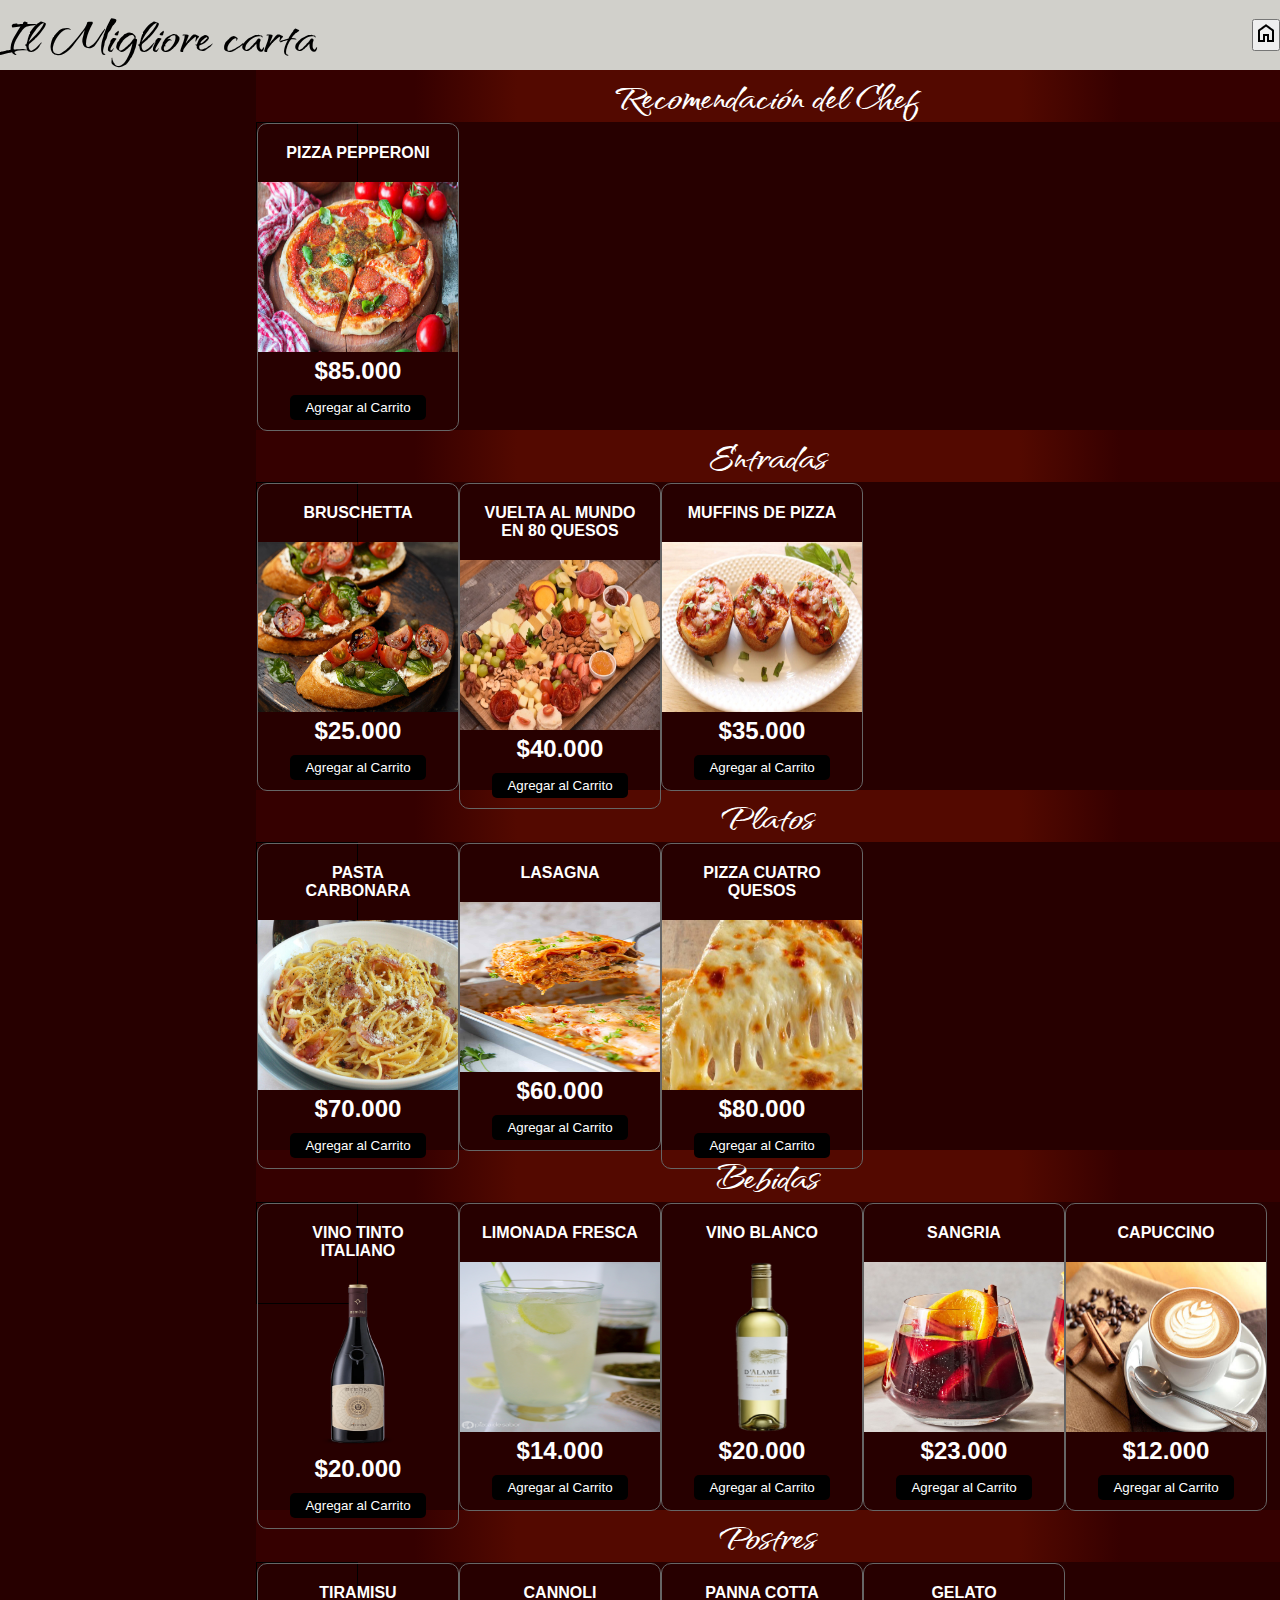
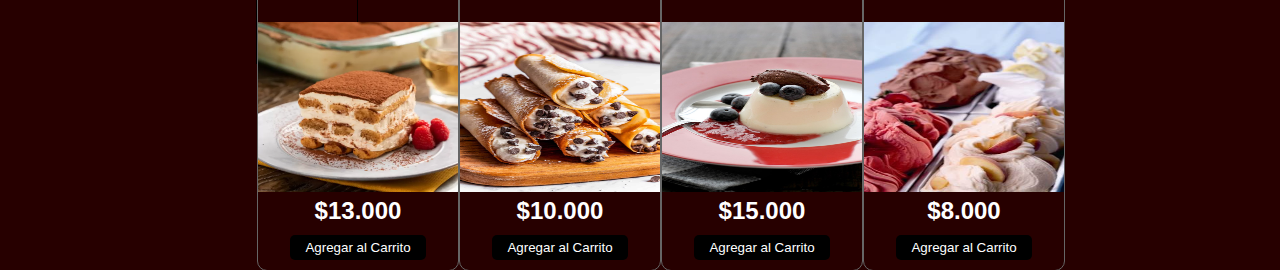
==== PROYECTO-main/index.html @ fc8a64dc "Add files via upload" ====
<!DOCTYPE html>
<html lang="en">

<head>
    <meta charset="UTF-8">
    <meta name="viewport" content="width=device-width, initial-scale=1.0">
    <link rel="stylesheet" href="style.css">
    <script src="carrito.js" type="text/javascript" defer></script>
    <title>Menú del Restaurante Italiano</title>
</head>

<body>
    <header class="home">
        <h1>Il Migliore carta</h1>
        <button><a href="menu.html"><img src="home.png"></a></button>
    </header>
    <section class="contenedor">
        <div class="producto">
            <div>
                <div class="contenedor-items">
                    <h2>Recomendación del Chef</h2>
                    <div>
                        <div class="item">
                            <span class="titulo-item">Pizza pepperoni </span>
                            <img src="Comida/pizza_especialidad.jpg" alt="" class="img-item">
                            <span class="precio-item">$85.000</span>
                            <button class="boton-item">Agregar al Carrito</button>
                        </div>
                    </div>
                </div>
            </div>
            <div>
                <div class="contenedor-items">
                    <h2>Entradas</h2>
                    <div>
                        <div class="item">
                            <span class="titulo-item">Bruschetta</span>
                            <img src="Comida/Bruschettas.jpg" alt="" class="img-item">
                            <span class="precio-item">$25.000</span>
                            <button class="boton-item">Agregar al Carrito</button>
                        </div>
                        <div class="item">
                            <span class="titulo-item">Vuelta al mundo en 80 quesos</span>
                            <img src="Comida/Vulta_al_mundo_en_80_quesos.jpg" alt="" class="img-item">
                            <span class="precio-item">$40.000</span>
                            <button class="boton-item">Agregar al Carrito</button>
                        </div>
                        <div class="item">
                            <span class="titulo-item">Muffins de Pizza</span>
                            <img src="Comida/Muffins de Pizza.jpg" alt="" class="img-item">
                            <span class="precio-item">$35.000</span>
                            <button class="boton-item">Agregar al Carrito</button>
                        </div>
                    </div>
                </div>
            </div>
            <div>
                <div class="contenedor-items">
                    <h2>Platos</h2>
                    <div>
                        <div class="item">
                            <span class="titulo-item">Pasta Carbonara</span>
                            <img src="Comida/Pasta_Carbonara.jpg" alt="" class="img-item">
                            <span class="precio-item">$70.000</span>
                            <button class="boton-item">Agregar al Carrito</button>
                        </div>
                        <div class="item">
                            <span class="titulo-item">Lasagna</span>
                            <img src="Comida/Lasagna.jpg" alt="" class="img-item">
                            <span class="precio-item">$60.000</span>
                            <button class="boton-item">Agregar al Carrito</button>
                        </div>
                        <div class="item">
                            <span class="titulo-item">Pizza Cuatro Quesos</span>
                            <img src="Comida/pizza_cuatro_quesos.jpg" alt="" class="img-item">
                            <span class="precio-item">$80.000</span>
                            <button class="boton-item">Agregar al Carrito</button>
                        </div>
                    </div>
                </div>
            </div>
            <div>
                <div class="contenedor-items">
                    <h2>Bebidas</h2>
                    <div>
                        <div class="item">
                            <span class="titulo-item">Vino Tinto Italiano</span>
                            <img src="Comida/VINO-TINTO-ITALIANO.png" alt="" class="img-item">
                            <span class="precio-item">$20.000</span>
                            <button class="boton-item">Agregar al Carrito</button>
                        </div>
                        <div class="item">
                            <span class="titulo-item">Limonada Fresca</span>
                            <img src="Comida/Limonada.jpg" alt="" class="img-item">
                            <span class="precio-item">$14.000</span>
                            <button class="boton-item">Agregar al Carrito</button>
                        </div>
                        <div class="item">
                            <span class="titulo-item">Vino Blanco</span>
                            <img src="Comida/VINO-BLANCO.png" alt="" class="img-item">
                            <span class="precio-item">$20.000</span>
                            <button class="boton-item">Agregar al Carrito</button>
                        </div>
                        <div class="item">
                            <span class="titulo-item">Sangria</span>
                            <img src="Comida/sangria.jpg" alt="" class="img-item">
                            <span class="precio-item">$23.000</span>
                            <button class="boton-item">Agregar al Carrito</button>
                        </div>
                        <div class="item">
                            <span class="titulo-item">Capuccino</span>
                            <img src="Comida/capuccino.jpg" alt="" class="img-item">
                            <span class="precio-item">$12.000</span>
                            <button class="boton-item">Agregar al Carrito</button>
                        </div>
                    </div>
                </div>
            </div>
            <div>
                <div class="contenedor-items">
                    <h2>Postres</h2>
                    <div>
                        <div class="item">
                            <span class="titulo-item">Tiramisu</span>
                            <img src="Comida/tiramisu.webp" alt="" class="img-item">
                            <span class="precio-item">$13.000</span>
                            <button class="boton-item">Agregar al Carrito</button>
                        </div>
                        <div class="item">
                            <span class="titulo-item">Cannoli</span>
                            <img src="Comida/canoli.jpg" alt="" class="img-item">
                            <span class="precio-item">$10.000</span>
                            <button class="boton-item">Agregar al Carrito</button>
                        </div>
                        <div class="item">
                            <span class="titulo-item">Panna Cotta</span>
                            <img src="Comida/Panna_cotta.jpg" alt="" class="img-item">
                            <span class="precio-item">$15.000</span>
                            <button class="boton-item">Agregar al Carrito</button>
                        </div>
                        <div class="item">
                            <span class="titulo-item">Gelato</span>
                            <img src="Comida/Gelato.jpg" alt="" class="img-item">
                            <span class="precio-item">$8.000</span>
                            <button class="boton-item">Agregar al Carrito</button>
                        </div>
                    </div>
                </div>
            </div>
        </div>
    </section>

    <section class="carritos">
        <div class="carrito" id="carrito">
            <div class="header-carrito">
                <h2>Tu Carrito</h2>
            </div>
            <div class="carrito-items">
                <!-- 
                <div class="carrito-item">
                    <span class="titulo-item">Pizza pepperoni</span>
                    <img src="Comida/pizza_especialidad.jpg" width="80px" alt="">
                    <div class="carrito-item-detalles">
                        <span class="carrito-item-titulo">Box Engasse</span>
                        <div class="selector-cantidad">
                            <i class="fa-solid fa-minus"></i>
                            <input type="text" value="1" class="carrito-item-cantidad" disabled>
                            <i class="fa-solid fa-plus"></i>
                        </div>
                        <span class="carrito-item-precio">$85.000,00</span>
                    </div>
                    <span class="btn-eliminar">
                        <i class="fa-solid fa-trash"></i>
                    </span>
                </div>
            </div>
            -->
            <div class="carrito-total">
                <div class="fila">
                    <strong>Tu Total</strong>
                    <span class="carrito-precio-total">
                        $85.000,00
                    </span>
                </div>
                <button class="btn-pagar">Pagar <i class="fa-solid fa-bag-shopping"></i> </button>
            </div>
        </div>
    </section>
</body>

</html>
---- PROYECTO-main/style.css ----
@import url('https://fonts.googleapis.com/css2?family=Dancing+Script&family=Handjet&family=Qwitcher+Grypen:wght@700&family=Roboto+Mono:wght@200&family=Tangerine&display=swap');

/*header*/
*{
    margin: 0;
    padding: 0;
    color: white;
    font-family: 'Qwitcher Grypen', cursive;
}
body {
    margin: 0;
    padding: 0;
    font-family: Arial, sans-serif;
    background-color: #270000; 
    color: white;
}

header {
    background-color: #d1d0cb;
    /*padding: 0;
    text-align: center;*/
    width: 100%;
    display: flex;
    justify-content: center;
    align-items: center;
}

h1 {
    margin: 0;
    font-size: 4rem;
    color:black
}

h2 {
    display: flex;
    justify-content: center;
    background: rgb(83,9,0);
    background: radial-gradient(circle, rgba(83,9,0,1) 49%, rgb(53, 0, 0) 69%); 
    color: white;
    padding: 0;
    margin: 0;
    width: 100%;
    font-family: 'Qwitcher Grypen', cursive;
    font-size: 3rem;
}

.contenedor{
    display: flex;
    justify-content: space-between;
    align-items: left;
    padding: 0;
    flex-direction: column;
    overflow: hidden;
    float: right;
    width: 80%;
}

/* SECCION CONTENEDOR DE ITEMS*/
.contenedor .producto .contenedor-items{
    margin-bottom: 10px;
    width: 100%;
    transition: .3s;
    height: 350px;
}
.contenedor .producto .contenedor-items >div{
    display: flex;
    flex-direction: row;
    justify-content: space-between;
    align-items: left;
    width: 100px;
    height: 100px;
    border: 1px solid black;
    margin-right: 10px;
}
.contenedor .producto .contenedor-items .item{
    max-width: 1000px;
    margin: auto;
    border: 1px solid #666;
    border-radius: 10px;
    padding: auto;
    transition: .3s;
}
.contenedor .producto .contenedor-items .item .img-item{
    width: 200px;
    height: 170px;
}
.contenedor .producto .contenedor-items  .item:hover{
    box-shadow: 0 0 10px #666;
    scale: 1.05; 
}
.contenedor .producto .contenedor-items .item .titulo-item{
    display: block;
    font-weight: bold;
    text-align: center;
    text-transform: uppercase;
    font-family: 'Gill Sans', 'Gill Sans MT', Calibri, 'Trebuchet MS', sans-serif;
    padding: 20px;
}
.contenedor .producto .contenedor-items .item .precio-item{
    display: block;
    text-align: center;
    font-weight: bold;
    font-size: 24px;
    font-family: 'Gill Sans', 'Gill Sans MT', Calibri, 'Trebuchet MS', sans-serif;
}
.contenedor .producto .contenedor-items .item .boton-item{
    display: block;
    margin: 10px auto;
    border: none;
    background-color: black;
    color: #fff;
    padding: 5px 15px;
    border-radius: 5px;
    cursor: pointer;
    font-family: 'Gill Sans', 'Gill Sans MT', Calibri, 'Trebuchet MS', sans-serif;
}

/* seccion carrito */
.carritos {
    float: left;
    width: 20%;
}

.carritos .carrito{
    border: 1px solid #666;
    width: 100%;
    margin-top: 30px;
    border-radius: 10px;
    overflow: hidden;
    margin-bottom: auto;
    position: sticky !important;
    top: 0;
    transition: .3s;
     /* Estilos para ocultar */
     margin-right: -100%;
     opacity: 0;
}
    
.carrito .header-carrito{
    background-color: #000;
    color: #fff;
    text-align: center;
    padding: 30px 0;
}
.carrito .carrito-item{
    display: flex;
    align-items: center;
    justify-content: space-between;
    position: relative;
    border-bottom: 1px solid #666;
    padding: 20px;
}
.carrito .carrito-item img{
    margin-right: 20px;
}
.carrito .carrito-item .carrito-item-titulo{
    font-family: 'Gill Sans', 'Gill Sans MT', Calibri, 'Trebuchet MS', sans-serif;
    display: block;
    font-weight: bold;
    margin-bottom: 10px;
}
.carrito .carrito-item .selector-cantidad{
    display: inline-block;
    margin-right: 25px;
}
.carrito .carrito-item .carrito-item-cantidad{
    border: none;
    font-size: 18px;
    background-color: transparent;
    display: inline-block;
    width:30px;
    padding: 5px;
    text-align: center;
    font-family: 'Gill Sans', 'Gill Sans MT', Calibri, 'Trebuchet MS', sans-serif;
}
.carrito .carrito-item .selector-cantidad i{
    font-size: 18px;
    width: 32px;
    height: 32px;
    line-height: 32px;
    text-align: center;
    border-radius: 50%;
    border: 1px solid #000;
    cursor: pointer;
}
.carrito .carrito-item .carrito-item-precio{
    font-weight: bold;
    display: inline-block;
    font-size: 18px;
    margin-bottom: 5px;
    font-family: 'Gill Sans', 'Gill Sans MT', Calibri, 'Trebuchet MS', sans-serif;
}
.carrito .carrito-item .btn-eliminar{
    position: absolute;
    right: 15px;
    top: 15px;
    color: #000;
    font-size: 20px;
    width: 40px;
    height: 40px;
    line-height: 40px;
    text-align: center;
    border-radius: 50%;
    border: 1px solid #000;
    cursor: pointer;
    display: block;
    background: transparent;
    z-index: 20;
}
.carrito .carrito-item .btn-eliminar i{
    pointer-events: none;
}

.carrito-total{
    background-color: #000;
    padding: 30px;
    font-family: 'Gill Sans', 'Gill Sans MT', Calibri, 'Trebuchet MS', sans-serif;
}
.carrito-total .fila{
    display: flex;
    justify-content: space-between;
    align-items: center;
    font-size: 22px;
    font-weight: bold;
    margin-bottom: 10px;
}
.carrito-total .btn-pagar{
    display: block;
    width: 100%;
    border: none;
    background: #fff;
    color: #000;
    border-radius: 5px;
    font-size: 2rem;
    padding: 20px;
    display: flex;
    justify-content: center;
    align-items: center;
    cursor: pointer;
    transition: .3s;
}
.carrito-total .btn-pagar:hover{
    scale: 1.05;
}

.home{
    display: flex;
    justify-content: space-between;
}
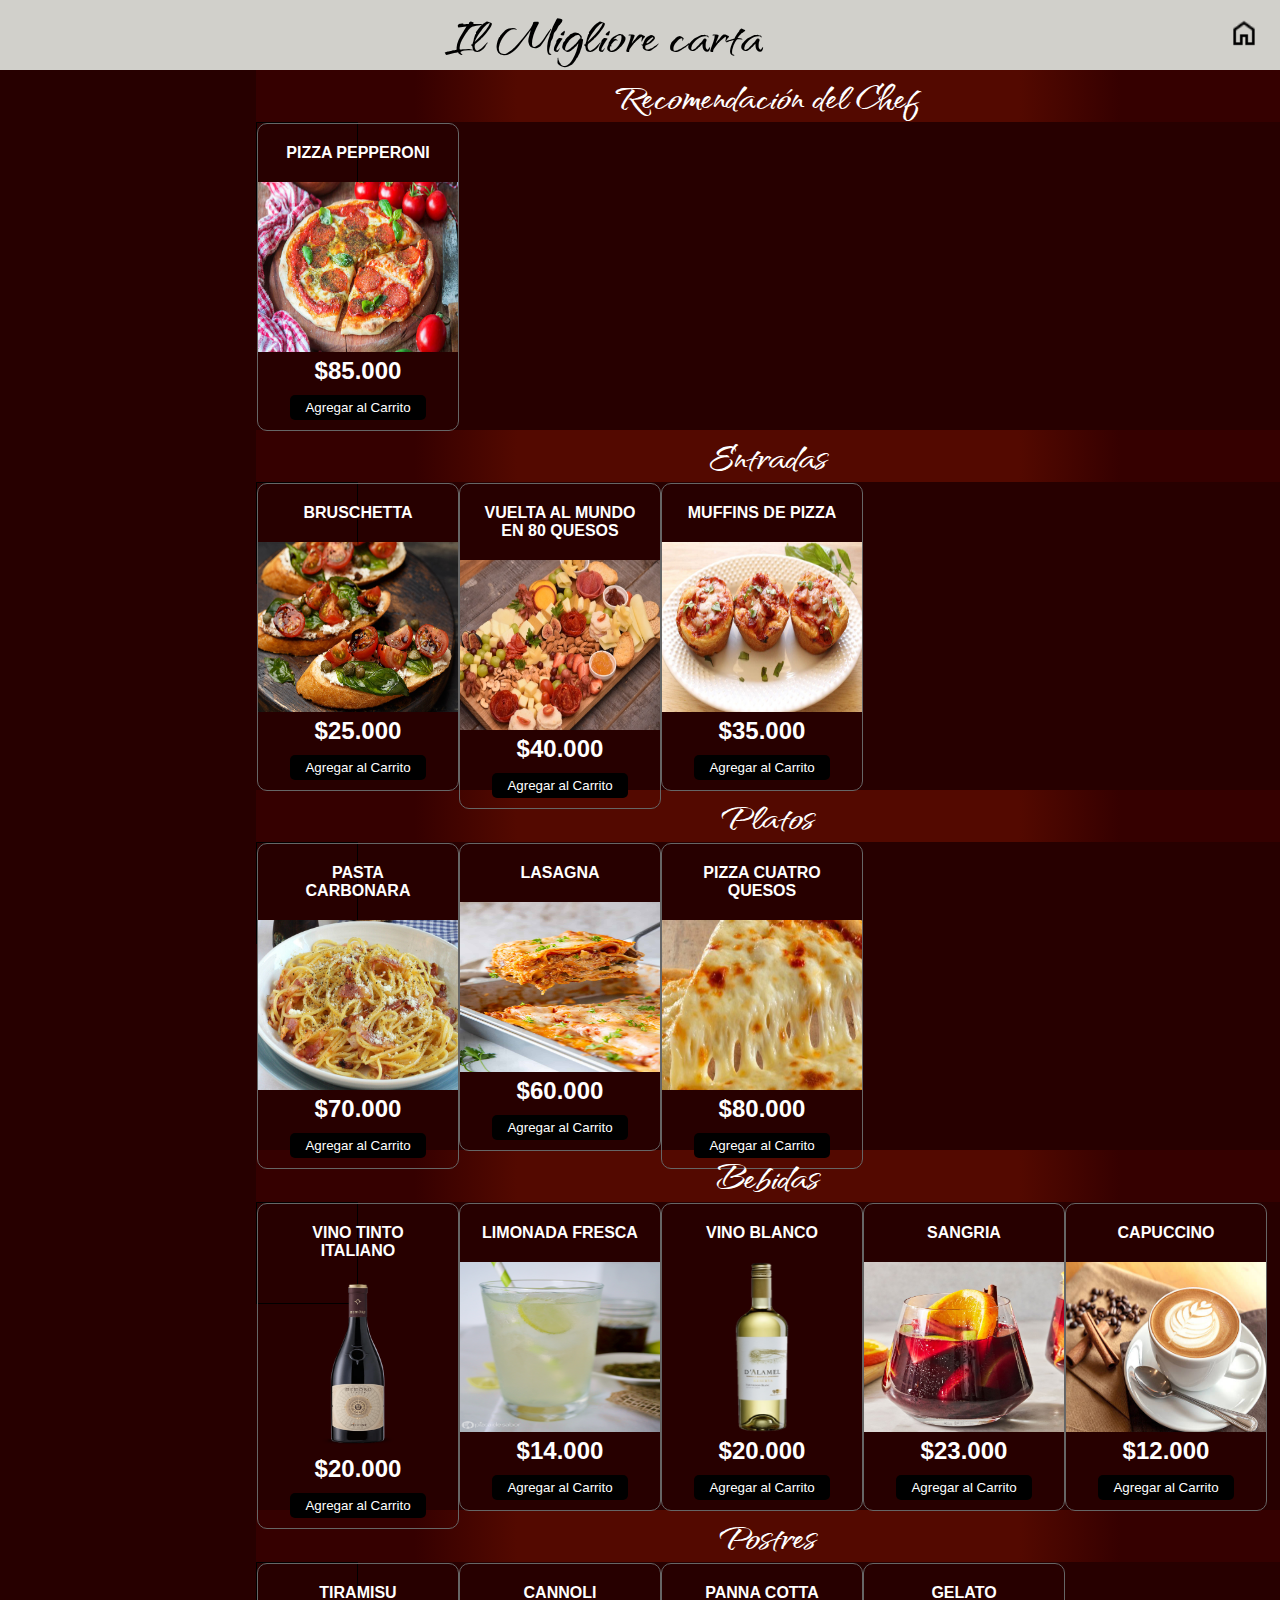
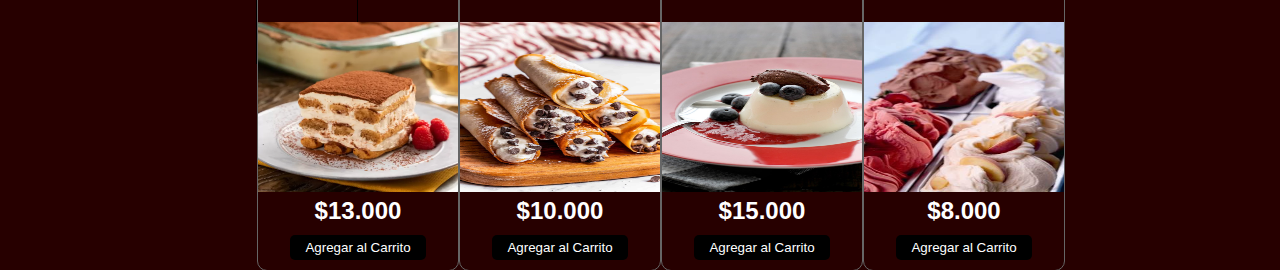
==== commit 8fd5eadd: "c" ====
--- a/PROYECTO-main/index.html
+++ b/PROYECTO-main/index.html
@@ -12,7 +12,7 @@
 <body>
     <header class="home">
         <h1>Il Migliore carta</h1>
-        <button><a href="menu.html"><img src="home.png"></a></button>
+        <button><a href="menu.html"><img src="iconos/home.png"></a></button>
     </header>
     <section class="contenedor">
         <div class="producto">
@@ -157,6 +157,7 @@
             </div>
             <div class="carrito-items">
                 <!-- 
+                    
                 <div class="carrito-item">
                     <span class="titulo-item">Pizza pepperoni</span>
                     <img src="Comida/pizza_especialidad.jpg" width="80px" alt="">
--- a/PROYECTO-main/style.css
+++ b/PROYECTO-main/style.css
@@ -15,25 +15,43 @@
     color: white;
 }
 
-header {
+header.home {
+    display: flex;
+    justify-content: space-between;
+    align-items: center;
+    text-align: center;
     background-color: #d1d0cb;
-    /*padding: 0;
-    text-align: center;*/
-    width: 100%;
-    display: flex;
-    justify-content: center;
-    align-items: center;
-}
-
-h1 {
-    margin: 0;
+    padding: 0;
+    width: 100%;
+}
+
+header.home h1 {
+    margin: 0 auto;
     font-size: 4rem;
+    font-weight: bold;
     color:black
 }
 
-h2 {
-    display: flex;
-    justify-content: center;
+header.home button {
+    background-color: #d1d0cb;
+    color: #fff; 
+    border: none; 
+    padding: 10px 20px; 
+}
+
+
+header.home button img {
+    width: 32px; 
+    height: 32px; 
+}
+
+section.contenedor{
+    display: flex;
+}
+
+h2{
+    justify-content: space-between;
+    text-align: center;
     background: rgb(83,9,0);
     background: radial-gradient(circle, rgba(83,9,0,1) 49%, rgb(53, 0, 0) 69%); 
     color: white;
@@ -56,6 +74,7 @@
 }
 
 /* SECCION CONTENEDOR DE ITEMS*/
+
 .contenedor .producto .contenedor-items{
     margin-bottom: 10px;
     width: 100%;
@@ -79,6 +98,7 @@
     border-radius: 10px;
     padding: auto;
     transition: .3s;
+    align-items: center;
 }
 .contenedor .producto .contenedor-items .item .img-item{
     width: 200px;
@@ -241,9 +261,4 @@
 }
 .carrito-total .btn-pagar:hover{
     scale: 1.05;
-}
-
-.home{
-    display: flex;
-    justify-content: space-between;
 }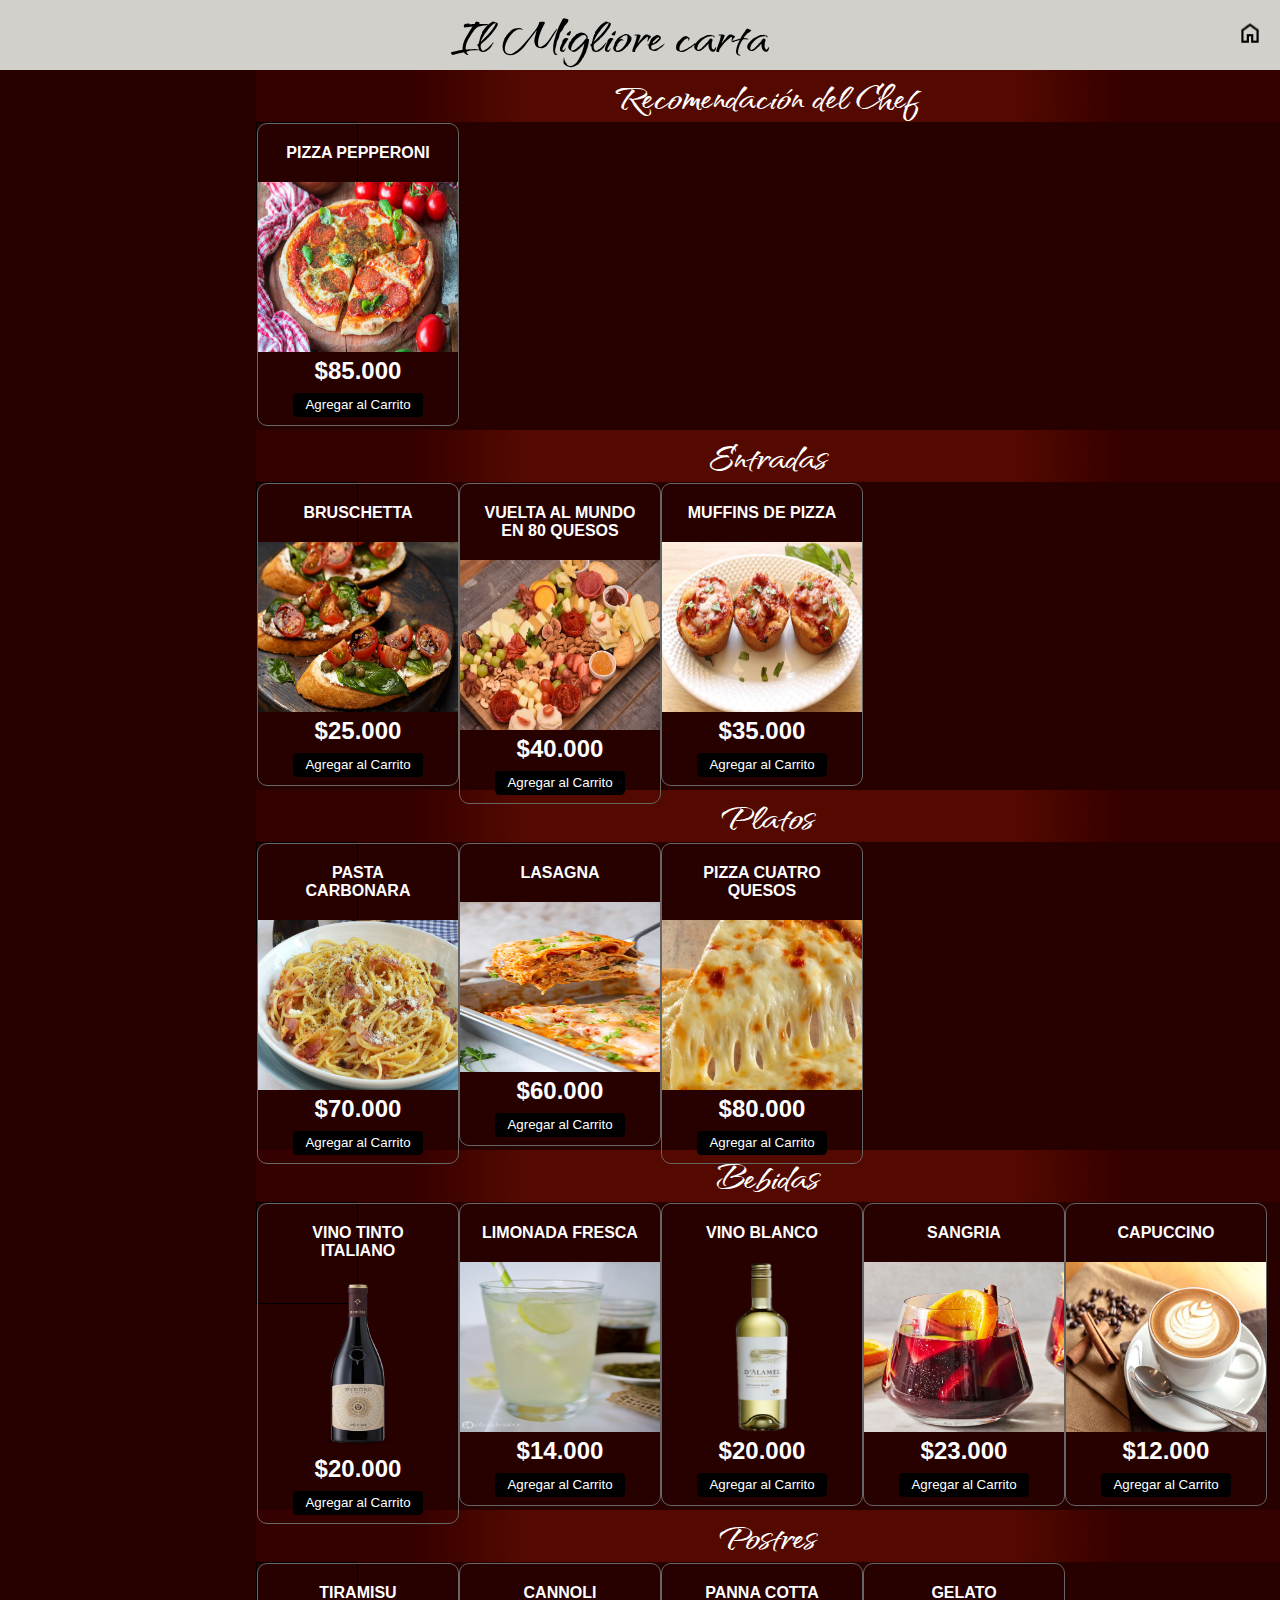
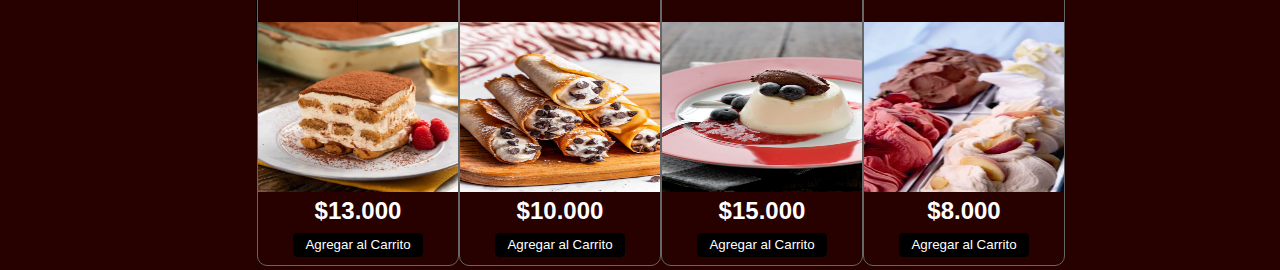
==== commit 675ae6f5: "g" ====
--- a/PROYECTO-main/index.html
+++ b/PROYECTO-main/index.html
@@ -152,12 +152,11 @@
 
     <section class="carritos">
         <div class="carrito" id="carrito">
-            <div class="header-carrito">
-                <h2>Tu Carrito</h2>
-            </div>
             <div class="carrito-items">
+                <div class="header-carrito">
+                    <h2>Tu Carrito</h2>
+                </div>
                 <!-- 
-                    
                 <div class="carrito-item">
                     <span class="titulo-item">Pizza pepperoni</span>
                     <img src="Comida/pizza_especialidad.jpg" width="80px" alt="">
@@ -185,6 +184,7 @@
                 </div>
                 <button class="btn-pagar">Pagar <i class="fa-solid fa-bag-shopping"></i> </button>
             </div>
+
         </div>
     </section>
 </body>
--- a/PROYECTO-main/style.css
+++ b/PROYECTO-main/style.css
@@ -1,6 +1,5 @@
 @import url('https://fonts.googleapis.com/css2?family=Dancing+Script&family=Handjet&family=Qwitcher+Grypen:wght@700&family=Roboto+Mono:wght@200&family=Tangerine&display=swap');
 
-/*header*/
 *{
     margin: 0;
     padding: 0;
@@ -27,7 +26,7 @@
 
 header.home h1 {
     margin: 0 auto;
-    font-size: 4rem;
+    font-size: 4em;
     font-weight: bold;
     color:black
 }
@@ -36,13 +35,13 @@
     background-color: #d1d0cb;
     color: #fff; 
     border: none; 
-    padding: 10px 20px; 
+    padding: 0.625em 1.25em; 
 }
 
 
 header.home button img {
-    width: 32px; 
-    height: 32px; 
+    width: 2em; 
+    height: 2em; 
 }
 
 section.contenedor{
@@ -59,7 +58,7 @@
     margin: 0;
     width: 100%;
     font-family: 'Qwitcher Grypen', cursive;
-    font-size: 3rem;
+    font-size: 3em;
 }
 
 .contenedor{
@@ -79,33 +78,33 @@
     margin-bottom: 10px;
     width: 100%;
     transition: .3s;
-    height: 350px;
+    height: 21.875em;
 }
 .contenedor .producto .contenedor-items >div{
     display: flex;
     flex-direction: row;
     justify-content: space-between;
     align-items: left;
-    width: 100px;
-    height: 100px;
-    border: 1px solid black;
-    margin-right: 10px;
+    width: 6.25em;
+    height: 6.25em;
+    border: 0.0625em solid black;
+    margin-right: 0.625em;
 }
 .contenedor .producto .contenedor-items .item{
-    max-width: 1000px;
+    max-width: 62.5em;
     margin: auto;
     border: 1px solid #666;
-    border-radius: 10px;
+    border-radius: 0.625em;
     padding: auto;
     transition: .3s;
     align-items: center;
 }
 .contenedor .producto .contenedor-items .item .img-item{
-    width: 200px;
-    height: 170px;
+    width: 12.5em;
+    height: 10.625em;
 }
 .contenedor .producto .contenedor-items  .item:hover{
-    box-shadow: 0 0 10px #666;
+    box-shadow: 0 0 0.625em #666;
     scale: 1.05; 
 }
 .contenedor .producto .contenedor-items .item .titulo-item{
@@ -114,23 +113,23 @@
     text-align: center;
     text-transform: uppercase;
     font-family: 'Gill Sans', 'Gill Sans MT', Calibri, 'Trebuchet MS', sans-serif;
-    padding: 20px;
+    padding: 1.25em;
 }
 .contenedor .producto .contenedor-items .item .precio-item{
     display: block;
     text-align: center;
     font-weight: bold;
-    font-size: 24px;
+    font-size: 1.5em;
     font-family: 'Gill Sans', 'Gill Sans MT', Calibri, 'Trebuchet MS', sans-serif;
 }
 .contenedor .producto .contenedor-items .item .boton-item{
     display: block;
-    margin: 10px auto;
+    margin: 0.625em auto;
     border: none;
     background-color: black;
     color: #fff;
-    padding: 5px 15px;
-    border-radius: 5px;
+    padding: 0.3125em 0.9375em;
+    border-radius: 0.3125em;
     cursor: pointer;
     font-family: 'Gill Sans', 'Gill Sans MT', Calibri, 'Trebuchet MS', sans-serif;
 }
@@ -142,10 +141,10 @@
 }
 
 .carritos .carrito{
-    border: 1px solid #666;
-    width: 100%;
-    margin-top: 30px;
-    border-radius: 10px;
+    border: 0.0625em solid #666;
+    width: 100%;
+    margin-top: 1.875em;
+    border-radius: 0.625em;
     overflow: hidden;
     margin-bottom: auto;
     position: sticky !important;
@@ -160,68 +159,68 @@
     background-color: #000;
     color: #fff;
     text-align: center;
-    padding: 30px 0;
+    padding: 1.875em 0;
 }
 .carrito .carrito-item{
     display: flex;
     align-items: center;
     justify-content: space-between;
     position: relative;
-    border-bottom: 1px solid #666;
-    padding: 20px;
+    border-bottom: 0.0625em solid #666;
+    padding: 1.25em;
 }
 .carrito .carrito-item img{
-    margin-right: 20px;
+    margin-right: 1.25em;
 }
 .carrito .carrito-item .carrito-item-titulo{
     font-family: 'Gill Sans', 'Gill Sans MT', Calibri, 'Trebuchet MS', sans-serif;
     display: block;
     font-weight: bold;
-    margin-bottom: 10px;
+    margin-bottom: 0.625em;
 }
 .carrito .carrito-item .selector-cantidad{
     display: inline-block;
-    margin-right: 25px;
+    margin-right: 1.5625em;
 }
 .carrito .carrito-item .carrito-item-cantidad{
     border: none;
-    font-size: 18px;
+    font-size: 1.125em;
     background-color: transparent;
     display: inline-block;
-    width:30px;
-    padding: 5px;
+    width:1.875em;
+    padding: 0.3125em;
     text-align: center;
     font-family: 'Gill Sans', 'Gill Sans MT', Calibri, 'Trebuchet MS', sans-serif;
 }
 .carrito .carrito-item .selector-cantidad i{
-    font-size: 18px;
-    width: 32px;
-    height: 32px;
-    line-height: 32px;
+    font-size: 1.125em;
+    width: 2em;
+    height: 2em;
+    line-height: 2em;
     text-align: center;
     border-radius: 50%;
-    border: 1px solid #000;
+    border: 0.0625em solid #000;
     cursor: pointer;
 }
 .carrito .carrito-item .carrito-item-precio{
     font-weight: bold;
     display: inline-block;
-    font-size: 18px;
-    margin-bottom: 5px;
+    font-size: 1.125em;
+    margin-bottom: 0.3125em;
     font-family: 'Gill Sans', 'Gill Sans MT', Calibri, 'Trebuchet MS', sans-serif;
 }
 .carrito .carrito-item .btn-eliminar{
     position: absolute;
-    right: 15px;
-    top: 15px;
+    right: 0.9375em;
+    top: 0.9375em;
     color: #000;
-    font-size: 20px;
-    width: 40px;
-    height: 40px;
-    line-height: 40px;
+    font-size: 1.25em;
+    width: 2.5em;
+    height: 2.5em;
+    line-height: 2.5em;
     text-align: center;
     border-radius: 50%;
-    border: 1px solid #000;
+    border: 0.0625em solid #000;
     cursor: pointer;
     display: block;
     background: transparent;
@@ -233,16 +232,16 @@
 
 .carrito-total{
     background-color: #000;
-    padding: 30px;
+    padding: 1.875em;
     font-family: 'Gill Sans', 'Gill Sans MT', Calibri, 'Trebuchet MS', sans-serif;
 }
 .carrito-total .fila{
     display: flex;
     justify-content: space-between;
     align-items: center;
-    font-size: 22px;
-    font-weight: bold;
-    margin-bottom: 10px;
+    font-size: 1.375em;
+    font-weight: bold;
+    margin-bottom: 0.625em;
 }
 .carrito-total .btn-pagar{
     display: block;
@@ -250,9 +249,9 @@
     border: none;
     background: #fff;
     color: #000;
-    border-radius: 5px;
-    font-size: 2rem;
-    padding: 20px;
+    border-radius: 0.321em;
+    font-size: 2em;
+    padding: 1.25em;
     display: flex;
     justify-content: center;
     align-items: center;
@@ -261,4 +260,15 @@
 }
 .carrito-total .btn-pagar:hover{
     scale: 1.05;
-}+}
+.container {
+    max-width: 1200px;
+    margin: 0 auto;
+    padding: 20px;
+    box-sizing: border-box;
+}
+fa-solid fa-plus sumar-cantidad{
+    
+    background-image: url("iconos/USER.png");
+}
+
